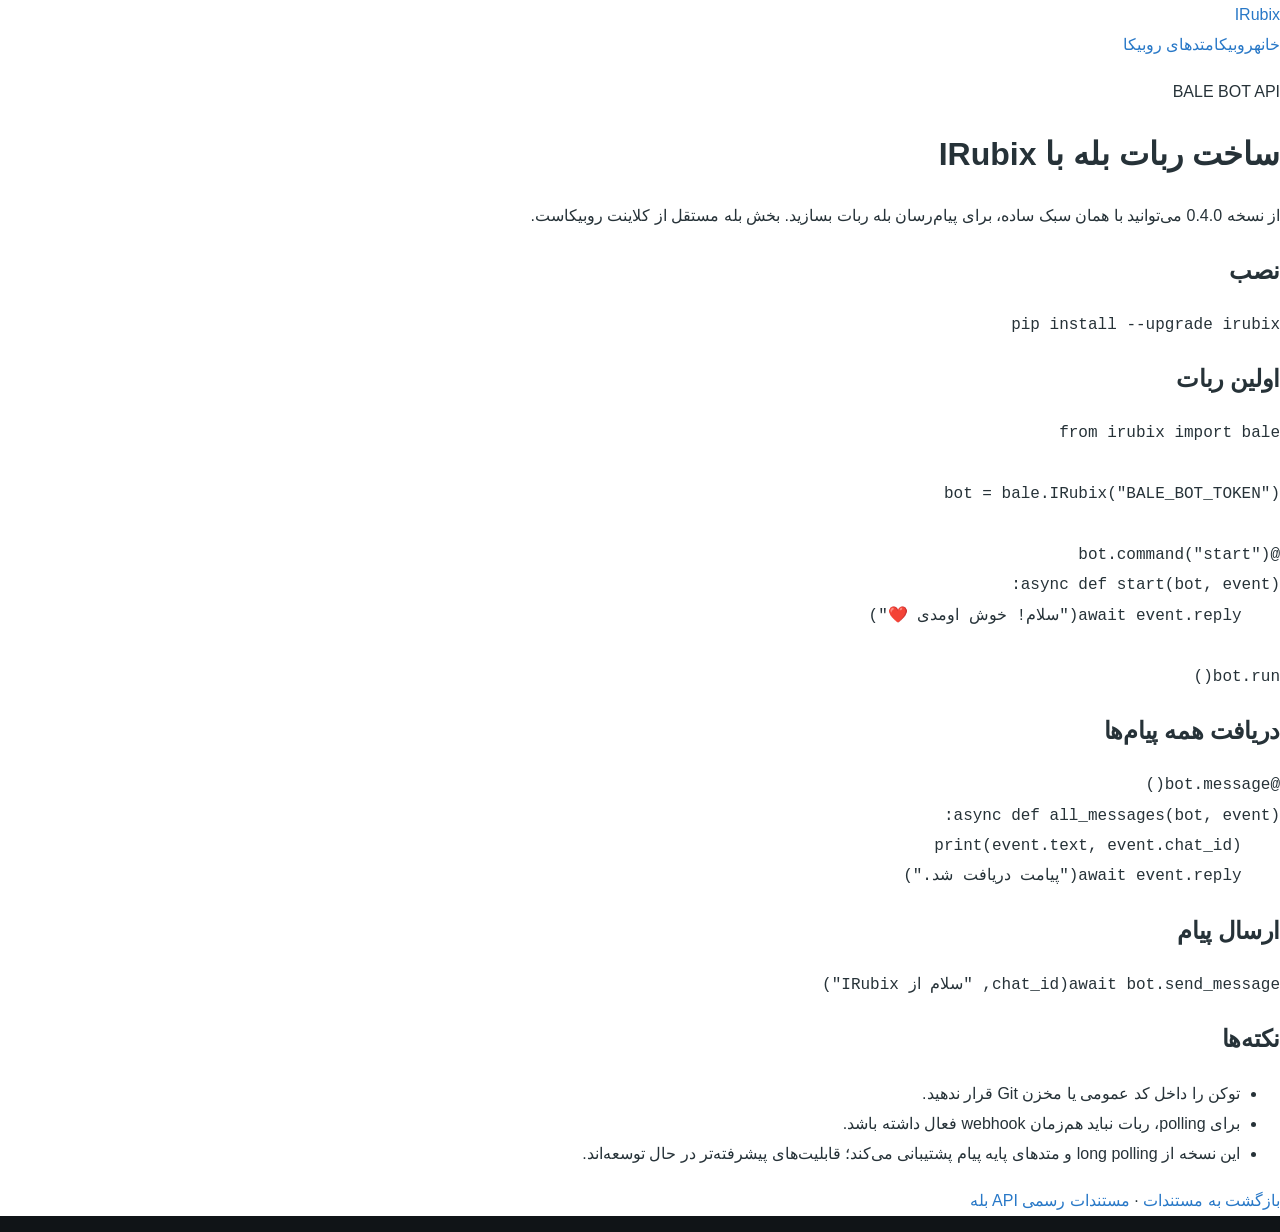
==== docs/bale-guide/index.html @ 39ded4c5 "Add initial Bale bot support and documentation" ====
<!doctype html>
<html lang="fa" dir="rtl">
<head>
<meta charset="utf-8"><meta name="viewport" content="width=device-width,initial-scale=1">
<title>شروع سریع بله | IRubix</title><link rel="stylesheet" href="../style.css">
</head>
<body>
<header class="site-header"><a href="../">IRubix</a><nav><a href="../">خانه</a><a href="../bot-guide/">روبیکا</a><a href="../bot-methods/">متدهای روبیکا</a></nav></header>
<main class="container">
<p class="eyebrow">BALE BOT API</p><h1>ساخت ربات بله با IRubix</h1>
<p>از نسخه 0.4.0 می‌توانید با همان سبک ساده، برای پیام‌رسان بله ربات بسازید. بخش بله مستقل از کلاینت روبیکاست.</p>
<h2>نصب</h2><pre><code>pip install --upgrade irubix</code></pre>
<h2>اولین ربات</h2><pre><code>from irubix import bale

bot = bale.IRubix("BALE_BOT_TOKEN")

@bot.command("start")
async def start(bot, event):
    await event.reply("سلام! خوش اومدی ❤️")

bot.run()</code></pre>
<h2>دریافت همه پیام‌ها</h2><pre><code>@bot.message()
async def all_messages(bot, event):
    print(event.text, event.chat_id)
    await event.reply("پیامت دریافت شد.")</code></pre>
<h2>ارسال پیام</h2><pre><code>await bot.send_message(chat_id, "سلام از IRubix")</code></pre>
<h2>نکته‌ها</h2><ul><li>توکن را داخل کد عمومی یا مخزن Git قرار ندهید.</li><li>برای polling، ربات نباید هم‌زمان webhook فعال داشته باشد.</li><li>این نسخه از long polling و متدهای پایه پیام پشتیبانی می‌کند؛ قابلیت‌های پیشرفته‌تر در حال توسعه‌اند.</li></ul>
<p><a href="../">بازگشت به مستندات</a> · <a href="https://docs.bale.ai/">مستندات رسمی API بله</a></p>
</main></body></html>
---- docs/style.css ----
:root{
  color-scheme:dark;
  --paper:#101417;--surface:#171d25;--ink:#edf1f5;--muted:#a5afb9;
  --line:#2b3540;--accent:#45a7f2;--accent-soft:#1d3852;
  --code:#172235;--code-ink:#dcecff;--shadow:0 10px 28px rgba(0,0,0,.18);
  --blue:#3da2ef;--green:#399c4b;
}
*{box-sizing:border-box}
html{scroll-behavior:smooth;scroll-padding-top:90px}
body{margin:0;max-width:100%;overflow-x:hidden;background:var(--paper);color:var(--ink);font-family:Tahoma,Arial,sans-serif;font-size:16px;line-height:2;-webkit-font-smoothing:antialiased}
a{color:var(--accent);text-decoration:none}
a:hover{color:#83c7ff}
.top{position:sticky;top:0;z-index:30;background:#3da2ef;border-bottom:1px solid #267fc5}
.nav{max-width:1160px;min-height:68px;margin:auto;padding:9px 24px;display:flex;align-items:center;justify-content:space-between;gap:24px}
.brand{display:flex;align-items:center;gap:10px;flex:0 0 auto;color:#081827;font-size:20px;font-weight:900}
.brand img{width:38px;height:38px;object-fit:contain}
.brand small{display:block;color:#163c5b;font-size:10px;font-weight:700;letter-spacing:1px;text-transform:uppercase;line-height:1.2}
.links{display:flex;align-items:center;gap:5px;min-width:0}
.links a{padding:8px 12px;border-radius:24px;color:#102c43;font-size:13px;font-weight:700;white-space:nowrap;transition:background .18s,color .18s}
.links a:hover,.links a.active{background:#1e5686;color:#fff}
.wrap{width:min(1120px,100%);margin:0 auto;padding:44px 24px}
.hero{position:relative;display:grid;grid-template-columns:minmax(0,1fr) 190px;align-items:center;gap:34px;padding:48px 48px;background:#151c27;border:1px solid #26364d;border-radius:26px;overflow:hidden}
.hero:before{content:"";position:absolute;inset:0 auto 0 0;width:4px;background:var(--blue)}
.hero>div{position:relative;z-index:1}
.hero h1{max-width:650px;margin:12px 0 16px;font-size:clamp(34px,5vw,54px);line-height:1.4;letter-spacing:-1px;font-weight:900}
.hero p{max-width:590px;margin:0;color:#b5c0cb;font-size:16px}
.hero img{width:min(100%,160px);justify-self:center}
.tag{display:inline-flex;align-items:center;padding:5px 13px;border:1px solid #28496b;border-radius:30px;background:#1b3551;color:#a8d6ff;font-size:12px;font-weight:700}
.btns{display:flex;gap:12px;flex-wrap:wrap;margin-top:25px}
.btn{display:inline-flex;align-items:center;justify-content:center;min-height:48px;padding:10px 23px;border:0;border-radius:999px;background:#fff;color:#17202a;font-size:14px;font-weight:800}
.btn.primary{background:linear-gradient(110deg,#42a9f4,#1689e4);color:#071c2e}
.btn:hover{filter:brightness(1.08);transform:translateY(-1px)}
.grid{display:grid;grid-template-columns:repeat(3,minmax(0,1fr));gap:16px;margin:22px 0}
.card,.article section{min-width:0;background:var(--surface);border:1px solid #293546;border-radius:22px;box-shadow:var(--shadow)}
.card{padding:22px}
.card h3{margin:0 0 6px;font-size:17px}
.card p{margin:5px 0 12px}
.card>a{font-size:14px;font-weight:700}
h1,h2,h3{line-height:1.6}
h2{font-size:24px;letter-spacing:-.3px}
.pagehead{margin:0 0 28px}
.pagehead h1{margin:11px 0 6px;font-size:clamp(29px,4vw,40px);letter-spacing:-.6px}
.pagehead p{margin:0;color:var(--muted);font-size:16px}
.content{display:grid;grid-template-columns:230px minmax(0,1fr);gap:20px;align-items:start}
.side{position:sticky;top:86px;max-height:calc(100vh - 105px);overflow:auto;padding:13px;background:#151c25}
.side a{display:block;padding:8px 11px;border-radius:10px;color:#c2ccd5;font-size:13px;line-height:1.8}
.side a:hover,.side a:focus{background:#203d59;color:#8dccff}
.search{display:block;width:100%;min-width:0;margin:0 0 9px;padding:11px 12px;border:1px solid #344457;border-radius:12px;background:#101820;color:var(--ink);font:13px Tahoma;outline:none}
.search:focus{border-color:#4aa8ed;box-shadow:0 0 0 3px #45a7f21c}
.article{min-width:0}
.article section{margin:0 0 16px;padding:24px}
.article section h2{margin:0 0 12px}
.article p{margin:10px 0}
.method{scroll-margin-top:95px}
.sig{direction:ltr;text-align:left;max-width:100%;overflow-x:auto;padding:12px 14px;border:1px solid #35465c;border-radius:12px;background:#111b29;color:#cde4ff;font:12px/1.9 ui-monospace,SFMono-Regular,Consolas,monospace;white-space:pre}
.code{display:block;max-width:100%;overflow-x:auto;margin:14px 0;padding:19px 18px;border:1px solid #30435e;border-radius:16px;background:#1d3553;color:#a9d5ff;direction:ltr;text-align:left;font:13px/1.9 ui-monospace,SFMono-Regular,Consolas,monospace;white-space:pre;tab-size:4}
.code-wrap{position:relative;max-width:100%;min-width:0}
.copy-btn{position:absolute;top:8px;left:8px;padding:6px 10px;border:1px solid #45617f;border-radius:9px;background:#243d5d;color:#e5f3ff;font:11px Tahoma;cursor:pointer}
.article img{display:block;max-width:100%;height:auto;margin:14px auto 4px;border:1px solid #344357;border-radius:14px;background:#131b27}
.install{display:flex;align-items:center;justify-content:space-between;gap:12px;max-width:100%;padding:14px 15px;border:1px solid #30435e;border-radius:16px;background:#1d3553;color:#b9ddff;direction:ltr;font:13px/1.8 ui-monospace,Consolas,monospace;overflow:auto}
.install code{overflow-wrap:anywhere}
.install button{flex:0 0 auto;border:0;border-radius:999px;padding:8px 14px;background:#3da2ef;color:#071c2e;font:12px Tahoma;font-weight:800;cursor:pointer}
.notice{margin:15px 0;padding:13px 16px;border:1px solid #30445b;border-right:4px solid var(--blue);border-radius:13px;background:#17283a;color:#c1d7e9;font-size:13px}
.empty{display:none;color:var(--muted);padding:15px}
.foot{margin-top:30px;padding:24px 18px;border-top:1px solid #263341;background:#121a23;color:#a8b4bf;text-align:center;font-size:13px}
code:not(.code code){font-family:ui-monospace,Consolas,monospace}
@media(max-width:820px){
 .nav{display:flex;flex-direction:column;align-items:stretch;gap:5px;padding:9px 15px}
 .brand{align-self:flex-start;font-size:18px}
 .brand img{width:34px;height:34px}
 .links{width:100%;gap:5px;overflow-x:auto;overflow-y:hidden;padding:3px 0 5px;scrollbar-width:none;-webkit-overflow-scrolling:touch}
 .links::-webkit-scrollbar{display:none}
 .links a{padding:7px 12px;font-size:12px;background:#3294df}
 .links a.active{background:#174d79}
 .wrap{padding:29px 15px}
 .hero{grid-template-columns:minmax(0,1fr) 95px;gap:14px;padding:29px 22px;border-radius:22px}
 .hero h1{font-size:clamp(29px,7vw,43px)}
 .hero p{font-size:14px}
 .hero img{width:90px}
 .grid{grid-template-columns:1fr;gap:12px}
 .content{grid-template-columns:minmax(0,1fr);gap:12px}
 .side{position:static;max-height:none;display:flex;flex-wrap:nowrap;align-items:center;gap:7px;padding:11px;overflow-x:auto;overflow-y:hidden;scrollbar-width:thin}
 .side .search{flex:0 0 165px;width:165px;margin:0 4px 0 0}
 .side a{flex:0 0 auto;white-space:nowrap;padding:8px 13px;background:#203b56;border-radius:999px}
 .article section{padding:19px}
 .pagehead{margin-bottom:20px}
}
@media(max-width:480px){
 body{font-size:14px}
 .wrap{padding:24px 13px}
 .hero{grid-template-columns:1fr;padding:24px 19px}
 .hero img{grid-row:1;width:72px;justify-self:start}
 .hero h1{font-size:31px}
 .hero p{font-size:13px}
 .btns{display:grid;grid-template-columns:1fr}
 .btn{width:100%;min-height:48px;padding:10px 14px}
 .pagehead h1{font-size:28px}
 .pagehead p{font-size:13px}
 .article section{padding:16px}
 .article section h2{font-size:20px}
 .code{padding:16px 13px;font-size:12px}
 .side .search{flex-basis:140px;width:140px}
 .install{align-items:flex-start;flex-direction:column}
}
@media(prefers-reduced-motion:reduce){html{scroll-behavior:auto}*,*:before,*:after{transition:none!important}}

.menu-toggle{display:none;border:0;border-radius:10px;background:#1d5686;color:#fff;font-size:25px;line-height:1;padding:7px 13px;cursor:pointer}
@media(max-width:820px){
 .nav{position:relative;display:grid;grid-template-columns:1fr auto;align-items:center;gap:8px}
 .menu-toggle{display:block;grid-column:2;grid-row:1}
 .links{display:none;position:absolute;top:100%;right:0;left:0;width:auto;overflow:visible;padding:10px 14px 16px;background:#111a23;border:1px solid #2d3a48;border-top:0;box-shadow:0 15px 24px #0008;z-index:50;flex-direction:column;align-items:stretch;gap:4px}
 .nav.menu-open .links{display:flex}
 .links a{display:block;padding:10px 13px;border-radius:10px;background:transparent;color:#e6edf4;font-size:14px}
 .links a:hover,.links a.active{background:#203d59;color:#8dccff}
 .nav .brand{grid-column:1;grid-row:1}
 .grid .card>a{display:flex;align-items:center;justify-content:center;min-height:52px;margin-top:14px;padding:10px 18px;border-radius:999px;background:#399c4b;color:#081b0d;font-weight:800;text-align:center}
}

/* Homepage hero banner */
.hero-banner{margin:34px 0 42px;overflow:hidden;border:1px solid #203b5b;border-radius:22px;background:#071426;box-shadow:0 18px 48px rgba(0,0,0,.28)}
.hero-banner img{display:block;width:100%;height:auto;aspect-ratio:8/3;object-fit:cover}
@media(max-width:820px){.hero-banner{margin:22px 0 30px;border-radius:16px}.hero-banner img{aspect-ratio:16/8}}
@media(max-width:480px){.hero-banner img{aspect-ratio:4/3;object-fit:cover;object-position:center}}

/* Reference-inspired documentation layout */
.home-wrap{max-width:760px;padding-top:54px;padding-bottom:70px}
.home-intro{text-align:center;margin:12px auto 38px}
.home-intro img{width:76px;height:76px;object-fit:contain;margin:0 auto 12px}
.home-intro h1{margin:0 0 24px;color:#55a9f5;font-size:clamp(27px,5vw,42px);font-weight:900}
.home-intro p{font-size:18px;color:#d7dde5;margin:0}
.home-menu{display:grid;grid-template-columns:repeat(2,minmax(0,1fr));gap:18px;margin:0 0 34px}
.home-menu a{display:flex;align-items:center;justify-content:center;min-height:82px;padding:14px 18px;border-radius:999px;background:linear-gradient(110deg,#49ad54,#328f43);color:#071b0b;font-size:18px;font-weight:900;text-align:center;box-shadow:0 10px 24px rgba(45,150,65,.14);transition:transform .18s,filter .18s}
.home-menu a:hover{color:#071b0b;filter:brightness(1.08);transform:translateY(-2px)}
.home-menu a:nth-child(3),.home-menu a:nth-child(5),.home-menu a:nth-child(6){grid-column:1/-1}
.home-install{padding:22px}
.home-install h2{margin-top:0}
.top{background:#3da2ef}
.nav{min-height:78px}
.brand{font-size:18px}
.brand img{width:42px;height:42px}
.links a{font-size:14px}
@media(max-width:820px){
 .nav{min-height:76px;display:grid;grid-template-columns:1fr auto;align-items:center;padding:9px 16px}
 .brand{font-size:16px}
 .menu-toggle{display:block;grid-column:2;grid-row:1;background:#1d5686}
 .links{display:none;position:fixed;top:0;right:0;bottom:0;left:auto;width:min(84vw,390px);height:100dvh;padding:0 0 24px;background:#101820;border:0;border-left:1px solid #344252;box-shadow:-18px 0 35px #0009;z-index:100;overflow-y:auto;flex-direction:column;align-items:stretch;gap:0}
 .nav.menu-open .links{display:flex}
 .links a{padding:15px 22px;border-radius:0;border-bottom:1px solid #2b3540;background:transparent;color:#e8edf2;font-size:16px;white-space:normal}
 .links a.active,.links a:hover{background:#203d59;color:#8dccff}
 .home-wrap{padding:38px 15px 60px}
 .home-menu{gap:14px}
 .home-menu a{min-height:74px;font-size:16px}
}
@media(max-width:480px){
 .home-intro{margin-bottom:30px}
 .home-intro img{width:66px;height:66px}
 .home-intro h1{font-size:29px}
 .home-intro p{font-size:15px}
 .home-menu{gap:12px}
 .home-menu a{min-height:66px;padding:12px 10px;font-size:15px}
 .home-install{padding:17px}
}

/* Unified MAXRubika-inspired documentation theme */
:root{color-scheme:dark;--paper:#101417;--surface:#171d25;--ink:#edf1f5;--muted:#a5afb9;--line:#2b3540;--accent:#45a7f2;--accent-soft:#1d3852;--code:#111b29;--code-ink:#dcecff}
html,body{background:#101417!important;color:#edf1f5!important}
.top{background:#3da2ef!important;border-bottom:1px solid #267fc5!important}
.nav{min-height:76px}
.brand{color:#081827!important}
.links a{color:#102c43!important}
.links a.active,.links a:hover{background:#1e5686!important;color:#fff!important}
.card,.article section,.side,.output-card{background:#171d25!important;border-color:#2b3540!important;color:#edf1f5}
.pagehead p,.muted,.output-card p{color:#a5afb9!important}
.article section{border-radius:22px;box-shadow:0 10px 28px rgba(0,0,0,.18)}
.article section h2{color:#edf1f5}
.code,.sig{background:#111b29!important;color:#dcecff!important;border-color:#35465c}
.install{background:#111b29!important;color:#dcecff!important}
.notice{background:#17283a!important;color:#c1d7e9!important}
.foot{background:#121a23!important;color:#a8b4bf!important;border-color:#263341!important}
.menu-toggle{display:none}
@media(max-width:820px){
 .nav{position:relative;display:grid!important;grid-template-columns:1fr auto;align-items:center;gap:8px;padding:9px 15px}
 .brand{grid-column:1;grid-row:1;align-self:center}
 .menu-toggle{display:block;grid-column:2;grid-row:1}
 .links{display:none;position:fixed!important;top:0;right:0;bottom:0;left:auto!important;width:min(84vw,390px)!important;height:100dvh;padding:22px 0 24px!important;background:#101820!important;border:0!important;border-left:1px solid #344252!important;box-shadow:-18px 0 35px #0009;z-index:1000;overflow-y:auto;flex-direction:column;align-items:stretch;gap:0}
 .nav.menu-open .links{display:flex!important}
 .links a{display:block;padding:15px 22px!important;border-radius:0!important;border-bottom:1px solid #2b3540;background:transparent!important;color:#e8edf2!important;font-size:16px!important;white-space:normal}
 .links a.active,.links a:hover{background:#203d59!important;color:#8dccff!important}
 .side{position:static;max-height:none;display:flex;flex-wrap:nowrap;gap:7px;overflow-x:auto}
}
@media(max-width:480px){.pagehead h1{font-size:28px}.article section{padding:17px}.wrap{padding:26px 14px}}

/* IRubix docs — official Bot API reference-inspired layout */
:root{
 color-scheme:light;
 --paper:#fff;--surface:#fff;--ink:#263238;--muted:#687782;
 --line:#e2e7eb;--accent:#2878c7;--accent-soft:#eaf3fb;
 --code:#f5f7f9;--code-ink:#263238;--shadow:0 1px 4px rgba(25,45,65,.06);
}
html{scroll-padding-top:84px;background:#fff}
body{background:#fff!important;color:#263238!important;font-family:Tahoma,"Segoe UI",Arial,sans-serif;line-height:1.9}
a{color:#2878c7}
a:hover{color:#155a9e}
.top{position:sticky;top:0;background:#fff!important;border-bottom:1px solid #e3e8ed;box-shadow:0 1px 4px #00000008}
.nav{max-width:1440px;min-height:62px;padding:8px 28px;gap:20px}
.brand{color:#243342!important;font-size:18px}
.brand small{color:#72808c}
.links a{color:#596875!important;border-radius:4px;font-size:13px}
.links a.active,.links a:hover{background:#edf4fa!important;color:#216bb0!important}
.wrap{max-width:1380px;padding:36px 28px}
.pagehead{padding-bottom:18px;border-bottom:1px solid #e4e9ed;margin-bottom:22px}
.pagehead h1{color:#263747;font-size:34px}
.pagehead p{color:#697984}
.tag{background:#edf5fc;border-color:#d8e8f6;color:#2878c7}
.content{grid-template-columns:250px minmax(0,1fr);gap:34px}
.side{background:#fff!important;border:0!important;border-right:1px solid #e6eaee!important;border-radius:0!important;box-shadow:none!important;padding:8px 14px 8px 0;top:78px;max-height:calc(100vh - 95px)}
.side a{color:#566675;font-size:13px;padding:6px 12px;border-radius:4px}
.side a:hover,.side a:focus{background:#edf4fa;color:#216bb0}
.search{background:#fff;color:#344452;border-color:#dce3e9;border-radius:5px}
.article section,.card,.output-card{background:#fff!important;color:#263238!important;border:1px solid #e3e8ed!important;border-radius:7px!important;box-shadow:none!important}
.article section{padding:24px 28px;margin-bottom:18px}
.article section h2,.article h3{color:#263747}
.article p,.article li{color:#35434d}
.code,.sig{background:#f5f7f9!important;color:#263238!important;border:1px solid #e0e5e9!important;border-radius:5px!important}
.code{font-size:13px;line-height:1.85;padding:17px 20px}
.copy-btn{background:#e8f1f9;color:#286ca8;border:1px solid #d4e3f0;border-radius:4px}
.notice{background:#f0f6fb!important;color:#38566e!important;border:1px solid #dceaf5;border-right:3px solid #3989cb;border-radius:5px}
.install{background:#f5f7f9!important;color:#263238!important;border:1px solid #e0e5e9;border-radius:5px}
.install button{background:#2878c7;color:#fff;border-radius:4px}
.foot{background:#fafbfc!important;color:#71808b!important;border-top:1px solid #e5e9ed}
.home-wrap{max-width:1050px}
.home-intro h1{color:#263747}
.home-intro p{color:#687782}
.home-menu a{background:#fff!important;color:#286da9!important;border:1px solid #dfe7ee!important;border-radius:6px!important;box-shadow:none!important;font-size:16px}
.home-menu a:hover{background:#f2f7fb!important;color:#155a9e!important}
.home-install{border:1px solid #e3e8ed!important}
.hero{background:#f7fafc;border:1px solid #e2e9ef;border-radius:8px}
.hero h1{color:#263747}
.hero p{color:#5f6e79}
.hero-banner{border-radius:8px;box-shadow:none}
.gallery{gap:18px}
.output-card{padding:18px}
.menu-toggle{background:#edf4fa!important;color:#286da9!important;border:1px solid #dce8f2}
@media(max-width:820px){
 .nav{display:grid!important;grid-template-columns:1fr auto;min-height:62px;padding:8px 15px}
 .brand{grid-column:1;grid-row:1}
 .menu-toggle{display:block;grid-column:2;grid-row:1}
 .links{display:none;position:fixed!important;top:62px!important;right:0!important;bottom:0!important;left:auto!important;width:min(84vw,340px)!important;height:calc(100dvh - 62px)!important;padding:12px!important;background:#fff!important;border-left:1px solid #e0e6eb!important;box-shadow:0 12px 30px #0002!important;z-index:1000;overflow-y:auto;flex-direction:column;align-items:stretch;gap:2px}
 .nav.menu-open .links{display:flex!important}
 .links a{padding:11px 14px!important;color:#445563!important;border-bottom:1px solid #eef1f4!important;background:#fff!important}
 .links a.active,.links a:hover{background:#edf4fa!important;color:#216bb0!important}
 .content{grid-template-columns:minmax(0,1fr);gap:14px}
 .side{position:static;display:flex;flex-wrap:nowrap;gap:6px;overflow-x:auto;max-height:none;border:1px solid #e3e8ed!important;border-radius:6px!important;padding:9px;background:#fafbfc!important}
 .side a{flex:0 0 auto;white-space:nowrap;background:#fff;border:1px solid #e5eaf0}
 .side .search{flex:0 0 170px;width:170px}
 .wrap{padding:25px 15px}
 .article section{padding:19px}
}
@media(max-width:480px){.pagehead h1{font-size:27px}.article section{padding:16px}.home-menu a{font-size:14px;min-height:60px}}
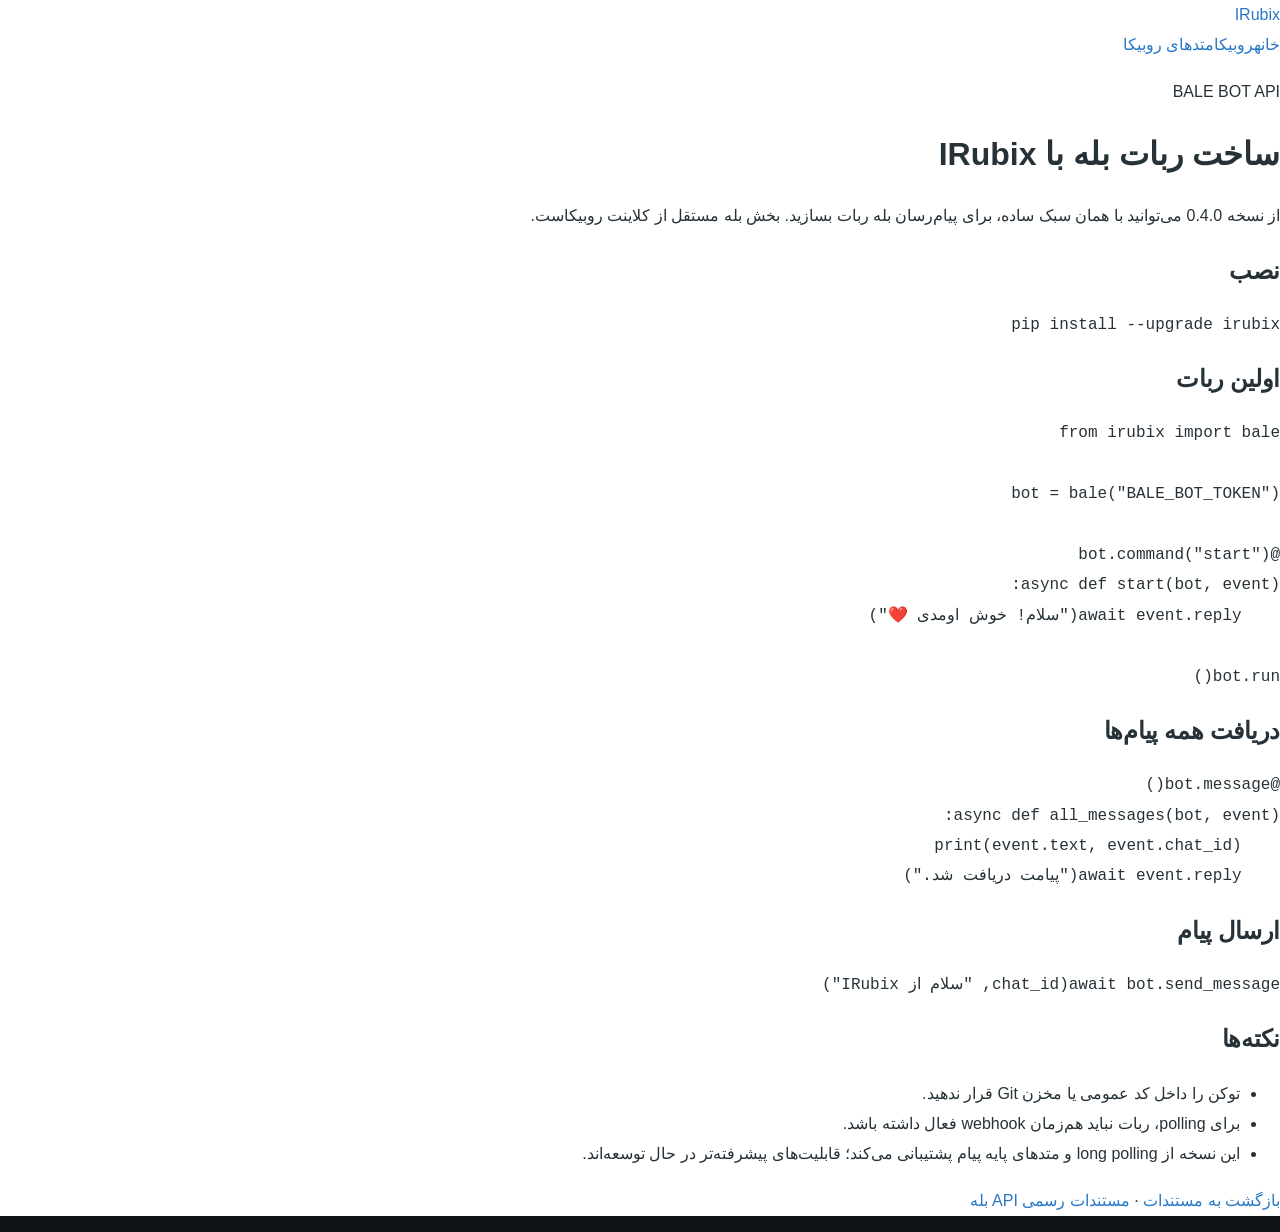
==== commit d9443708: "Use direct callable constructors for all messaging clients" ====
--- a/docs/bale-guide/index.html
+++ b/docs/bale-guide/index.html
@@ -12,7 +12,7 @@
 <h2>نصب</h2><pre><code>pip install --upgrade irubix</code></pre>
 <h2>اولین ربات</h2><pre><code>from irubix import bale
 
-bot = bale.IRubix("BALE_BOT_TOKEN")
+bot = bale("BALE_BOT_TOKEN")
 
 @bot.command("start")
 async def start(bot, event):
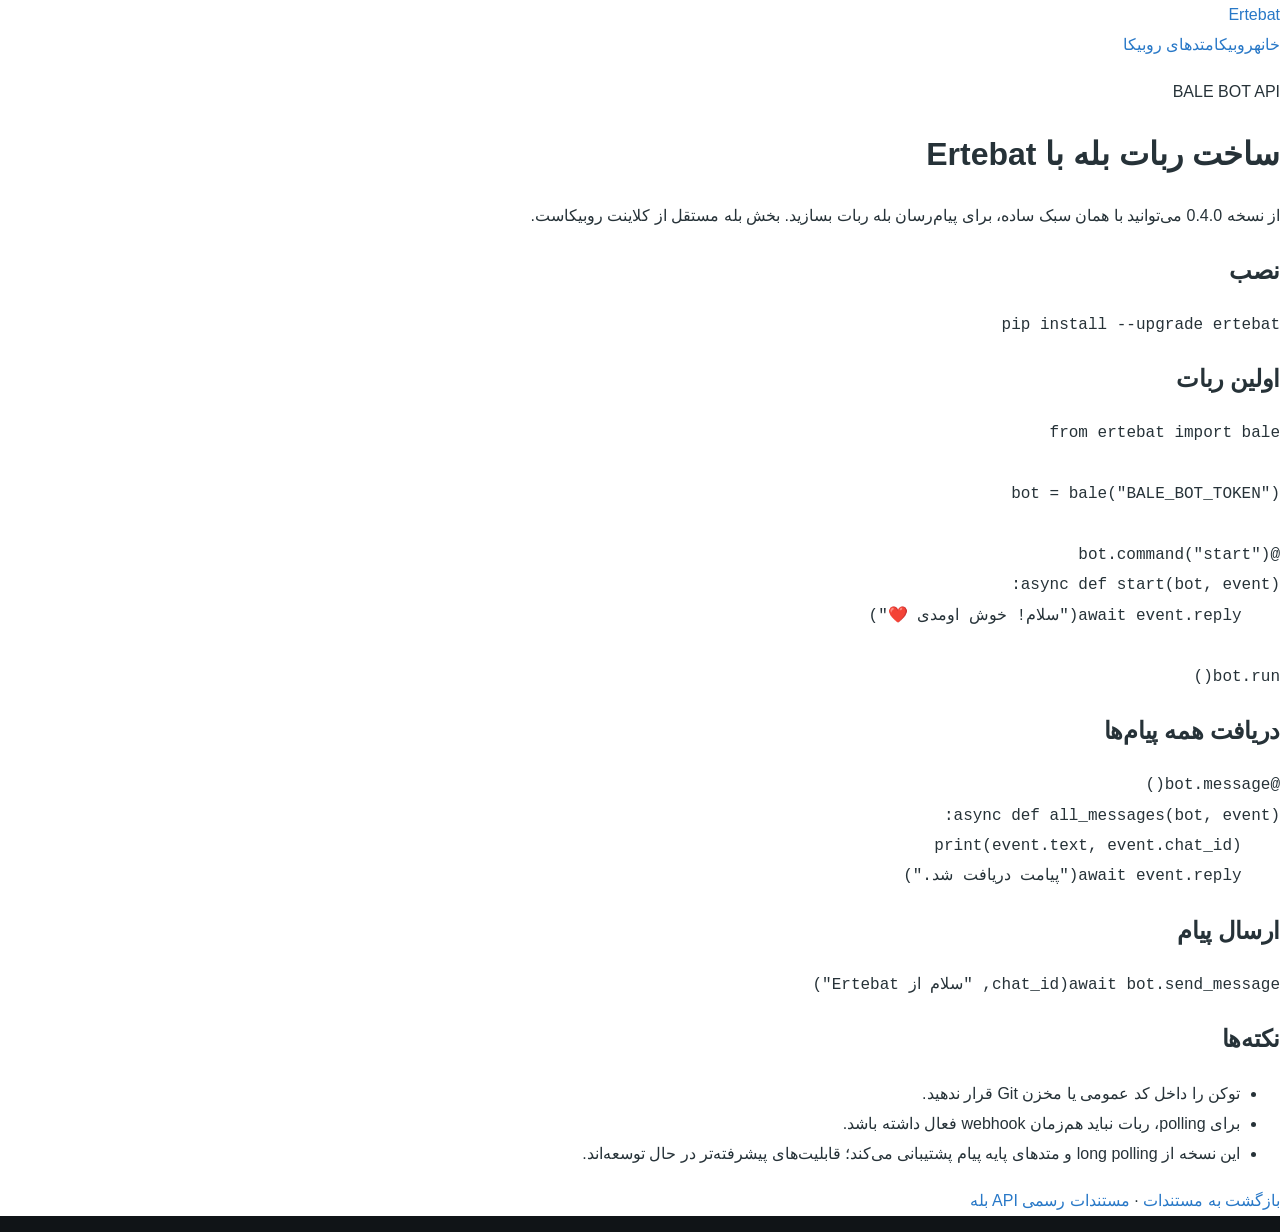
==== commit 1358093f: "Rename package to Ertebat and prepare v0.1.0 PyPI release" ====
--- a/docs/bale-guide/index.html
+++ b/docs/bale-guide/index.html
@@ -2,15 +2,15 @@
 <html lang="fa" dir="rtl">
 <head>
 <meta charset="utf-8"><meta name="viewport" content="width=device-width,initial-scale=1">
-<title>شروع سریع بله | IRubix</title><link rel="stylesheet" href="../style.css">
+<title>شروع سریع بله | Ertebat</title><link rel="stylesheet" href="../style.css">
 </head>
 <body>
-<header class="site-header"><a href="../">IRubix</a><nav><a href="../">خانه</a><a href="../bot-guide/">روبیکا</a><a href="../bot-methods/">متدهای روبیکا</a></nav></header>
+<header class="site-header"><a href="../">Ertebat</a><nav><a href="../">خانه</a><a href="../bot-guide/">روبیکا</a><a href="../bot-methods/">متدهای روبیکا</a></nav></header>
 <main class="container">
-<p class="eyebrow">BALE BOT API</p><h1>ساخت ربات بله با IRubix</h1>
+<p class="eyebrow">BALE BOT API</p><h1>ساخت ربات بله با Ertebat</h1>
 <p>از نسخه 0.4.0 می‌توانید با همان سبک ساده، برای پیام‌رسان بله ربات بسازید. بخش بله مستقل از کلاینت روبیکاست.</p>
-<h2>نصب</h2><pre><code>pip install --upgrade irubix</code></pre>
-<h2>اولین ربات</h2><pre><code>from irubix import bale
+<h2>نصب</h2><pre><code>pip install --upgrade ertebat</code></pre>
+<h2>اولین ربات</h2><pre><code>from ertebat import bale
 
 bot = bale("BALE_BOT_TOKEN")
 
@@ -23,7 +23,7 @@
 async def all_messages(bot, event):
     print(event.text, event.chat_id)
     await event.reply("پیامت دریافت شد.")</code></pre>
-<h2>ارسال پیام</h2><pre><code>await bot.send_message(chat_id, "سلام از IRubix")</code></pre>
+<h2>ارسال پیام</h2><pre><code>await bot.send_message(chat_id, "سلام از Ertebat")</code></pre>
 <h2>نکته‌ها</h2><ul><li>توکن را داخل کد عمومی یا مخزن Git قرار ندهید.</li><li>برای polling، ربات نباید هم‌زمان webhook فعال داشته باشد.</li><li>این نسخه از long polling و متدهای پایه پیام پشتیبانی می‌کند؛ قابلیت‌های پیشرفته‌تر در حال توسعه‌اند.</li></ul>
 <p><a href="../">بازگشت به مستندات</a> · <a href="https://docs.bale.ai/">مستندات رسمی API بله</a></p>
 </main></body></html>
